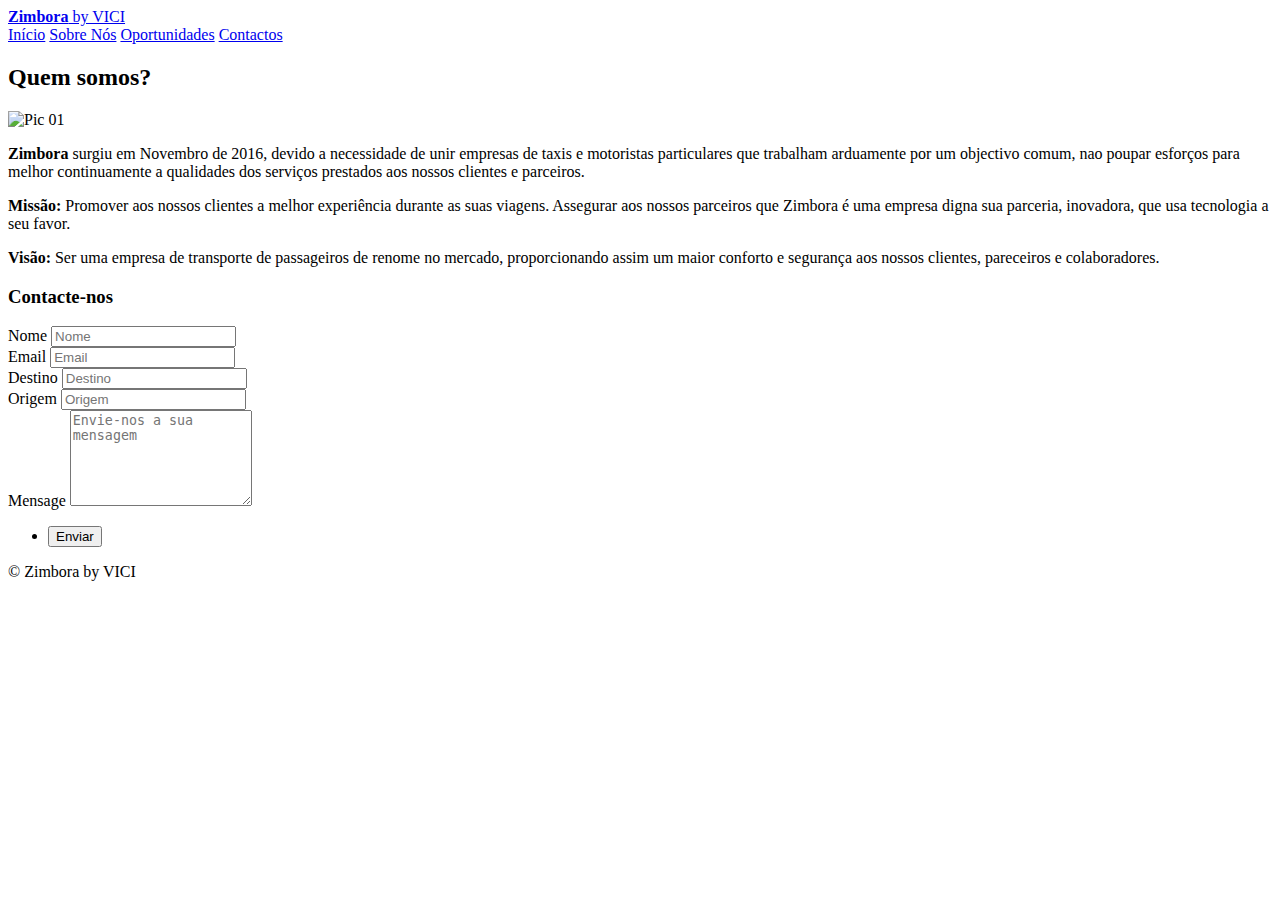
==== generic.html @ 4a320a01 "Add files via upload" ====
<!DOCTYPE HTML>
<!--
	Projection by TEMPLATED
	templated.co @templatedco
	Released for free under the Creative Commons Attribution 3.0 license (templated.co/license)
-->
<html>
	<head>
		<title>Generic - Projection by TEMPLATED</title>
		<meta charset="utf-8" />
		<meta name="viewport" content="width=device-width, initial-scale=1" />
		<link rel="stylesheet" href="assets/css/main.css" />
	</head>
	<body class="subpage">

		<!-- Header -->
			<header id="header">
				<div class="inner">
					<a href="index.html" class="logo"><strong>Zimbora</strong> by VICI</a>
					<nav id="nav">
						<a href="index.html">Início</a>
						<a href="generic.html">Sobre Nós</a>
						<a href="elements.html">Oportunidades</a>
						<a href="contact.html">Contactos</a>
					</nav>
					<a href="#navPanel" class="navPanelToggle"><span class="fa fa-bars"></span></a>
				</div>
			</header>

		<!-- Three -->
			<section id="three" class="wrapper">
				<div class="inner">
					<header class="align-center">
						<h2>Quem somos?</h2>
					<!--	<p>Zimbora by VICI</p> -->
					</header>
					<div class="image round left">
						<img src="images/pic01.jpg" alt="Pic 01" />
					</div>
					<p> <b>Zimbora</b> surgiu em Novembro de 2016, devido a necessidade de unir empresas de taxis e motoristas particulares que trabalham arduamente por um objectivo comum, nao poupar esforços para melhor continuamente a qualidades dos serviços prestados aos nossos clientes e parceiros.</p>

					<p><b>Missão:</b> Promover aos nossos clientes a melhor experiência durante as suas viagens. Assegurar aos nossos parceiros que Zimbora é uma empresa digna sua parceria, inovadora, que usa tecnologia a seu favor.</p>

					<p><b>Visão:</b> Ser uma empresa de transporte de passageiros de renome no mercado, proporcionando assim um maior conforto e segurança aos nossos clientes, pareceiros e colaboradores.</p>


				</div>
			</section>

		<!-- Footer -->
			<footer id="footer">
				<div class="inner">

					<h3>Contacte-nos</h3>

					<form action="#" method="post">

						<div class="field half first">
							<label for="name">Nome</label>
							<input name="name" id="name" type="text" placeholder="Nome">
						</div>

						<div class="field half ">
							<label for="email">Email</label>
							<input name="email" id="email" type="email" placeholder="Email">
						</div>

						<div class="field half first">
							<label for="name">Destino</label>
							<input name="destino" id="destino" type="text" placeholder="Destino">
						</div>


						<div class="field half">
							<label for="name">Origem</label>
							<input name="origem" id="origem" type="text" placeholder="Origem">
						</div>

						<div class="field">
							<label for="message">Mensage</label>
							<textarea name="message" id="message" rows="6" placeholder="Envie-nos a sua mensagem"></textarea>
						</div>
						<ul class="actions">
							<li><input value="Enviar" class="button alt" type="submit"></li>
						</ul>
					</form>

					<div class="copyright">
						&copy; Zimbora by VICI <a href="https://templated.co"></a>
					</div>

				</div>
			</footer>

		<!-- Scripts -->
			<script src="assets/js/jquery.min.js"></script>
			<script src="assets/js/skel.min.js"></script>
			<script src="assets/js/util.js"></script>
			<script src="assets/js/main.js"></script>

	</body>
</html>
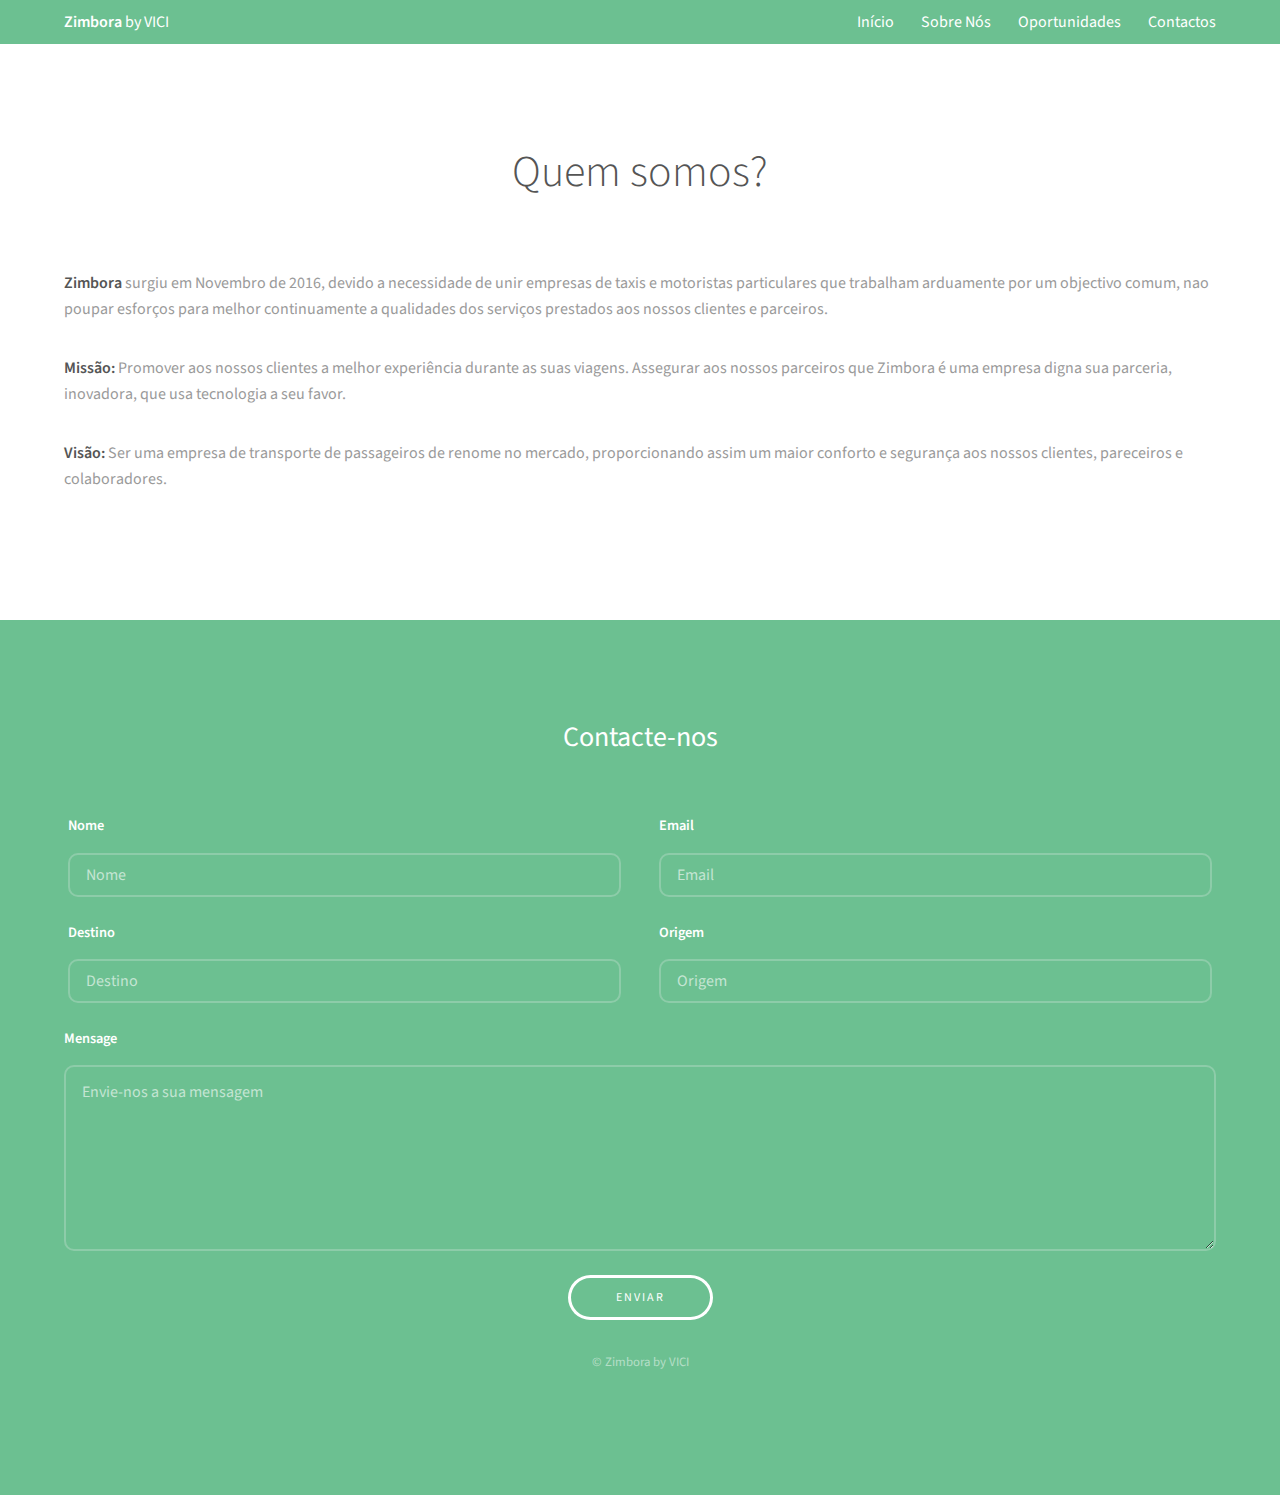
==== commit 78117b4e: "Sobre Nos" ====
--- a/generic.html
+++ b/generic.html
@@ -34,9 +34,9 @@
 						<h2>Quem somos?</h2>
 					<!--	<p>Zimbora by VICI</p> -->
 					</header>
-					<div class="image round left">
+<!--					<div class="image round left">
 						<img src="images/pic01.jpg" alt="Pic 01" />
-					</div>
+					</div> 															-->
 					<p> <b>Zimbora</b> surgiu em Novembro de 2016, devido a necessidade de unir empresas de taxis e motoristas particulares que trabalham arduamente por um objectivo comum, nao poupar esforços para melhor continuamente a qualidades dos serviços prestados aos nossos clientes e parceiros.</p>
 
 					<p><b>Missão:</b> Promover aos nossos clientes a melhor experiência durante as suas viagens. Assegurar aos nossos parceiros que Zimbora é uma empresa digna sua parceria, inovadora, que usa tecnologia a seu favor.</p>
--- a/assets/css/main.css
+++ b/assets/css/main.css
@@ -0,0 +1,3159 @@
+@charset "UTF-8";
+@import url(font-awesome.min.css);
+@import "https://fonts.googleapis.com/css?family=Source+Sans+Pro:300,400,600";
+
+/*
+	Projection by TEMPLATED
+	templated.co @templatedco
+	Released for free under the Creative Commons Attribution 3.0 license (templated.co/license)
+*/
+
+/* Reset */
+
+	html, body, div, span, applet, object, iframe, h1, h2, h3, h4, h5, h6, p, blockquote, pre, a, abbr, acronym, address, big, cite, code, del, dfn, em, img, ins, kbd, q, s, samp, small, strike, strong, sub, sup, tt, var, b, u, i, center, dl, dt, dd, ol, ul, li, fieldset, form, label, legend, table, caption, tbody, tfoot, thead, tr, th, td, article, aside, canvas, details, embed, figure, figcaption, footer, header, hgroup, menu, nav, output, ruby, section, summary, time, mark, audio, video {
+		margin: 0;
+		padding: 0;
+		border: 0;
+		font-size: 100%;
+		font: inherit;
+		vertical-align: baseline;
+	}
+
+	article, aside, details, figcaption, figure, footer, header, hgroup, menu, nav, section {
+		display: block;
+	}
+
+	body {
+		line-height: 1;
+	}
+
+	ol, ul {
+		list-style: none;
+	}
+
+	blockquote, q {
+		quotes: none;
+	}
+
+	blockquote:before, blockquote:after, q:before, q:after {
+		content: '';
+		content: none;
+	}
+
+	table {
+		border-collapse: collapse;
+		border-spacing: 0;
+	}
+
+	body {
+		-webkit-text-size-adjust: none;
+	}
+
+/* Box Model */
+
+	*, *:before, *:after {
+		-moz-box-sizing: border-box;
+		-webkit-box-sizing: border-box;
+		box-sizing: border-box;
+	}
+
+/* Containers */
+
+	.container {
+		margin-left: auto;
+		margin-right: auto;
+	}
+
+	.container.\31 25\25 {
+		width: 100%;
+		max-width: 100em;
+		min-width: 80em;
+	}
+
+	.container.\37 5\25 {
+		width: 60em;
+	}
+
+	.container.\35 0\25 {
+		width: 40em;
+	}
+
+	.container.\32 5\25 {
+		width: 20em;
+	}
+
+	.container {
+		width: 80em;
+	}
+
+	@media screen and (max-width: 1680px) {
+
+		.container.\31 25\25 {
+			width: 100%;
+			max-width: 100em;
+			min-width: 80em;
+		}
+
+		.container.\37 5\25 {
+			width: 60em;
+		}
+
+		.container.\35 0\25 {
+			width: 40em;
+		}
+
+		.container.\32 5\25 {
+			width: 20em;
+		}
+
+		.container {
+			width: 80em;
+		}
+
+	}
+
+	@media screen and (max-width: 1280px) {
+
+		.container.\31 25\25 {
+			width: 100%;
+			max-width: 81.25em;
+			min-width: 65em;
+		}
+
+		.container.\37 5\25 {
+			width: 48.75em;
+		}
+
+		.container.\35 0\25 {
+			width: 32.5em;
+		}
+
+		.container.\32 5\25 {
+			width: 16.25em;
+		}
+
+		.container {
+			width: 65em;
+		}
+
+	}
+
+	@media screen and (max-width: 980px) {
+
+		.container.\31 25\25 {
+			width: 100%;
+			max-width: 112.5%;
+			min-width: 90%;
+		}
+
+		.container.\37 5\25 {
+			width: 67.5%;
+		}
+
+		.container.\35 0\25 {
+			width: 45%;
+		}
+
+		.container.\32 5\25 {
+			width: 22.5%;
+		}
+
+		.container {
+			width: 90%;
+		}
+
+	}
+
+	@media screen and (max-width: 736px) {
+
+		.container.\31 25\25 {
+			width: 100%;
+			max-width: 112.5%;
+			min-width: 90%;
+		}
+
+		.container.\37 5\25 {
+			width: 67.5%;
+		}
+
+		.container.\35 0\25 {
+			width: 45%;
+		}
+
+		.container.\32 5\25 {
+			width: 22.5%;
+		}
+
+		.container {
+			width: 90% !important;
+		}
+
+	}
+
+	@media screen and (max-width: 480px) {
+
+		.container.\31 25\25 {
+			width: 100%;
+			max-width: 112.5%;
+			min-width: 90%;
+		}
+
+		.container.\37 5\25 {
+			width: 67.5%;
+		}
+
+		.container.\35 0\25 {
+			width: 45%;
+		}
+
+		.container.\32 5\25 {
+			width: 22.5%;
+		}
+
+		.container {
+			width: 90% !important;
+		}
+
+	}
+
+/* Grid */
+
+	.row {
+		border-bottom: solid 1px transparent;
+		-moz-box-sizing: border-box;
+		-webkit-box-sizing: border-box;
+		box-sizing: border-box;
+	}
+
+	.row > * {
+		float: left;
+		-moz-box-sizing: border-box;
+		-webkit-box-sizing: border-box;
+		box-sizing: border-box;
+	}
+
+	.row:after, .row:before {
+		content: '';
+		display: block;
+		clear: both;
+		height: 0;
+	}
+
+	.row.uniform > * > :first-child {
+		margin-top: 0;
+	}
+
+	.row.uniform > * > :last-child {
+		margin-bottom: 0;
+	}
+
+	.row.\30 \25 > * {
+		padding: 0 0 0 0em;
+	}
+
+	.row.\30 \25 {
+		margin: 0 0 -1px 0em;
+	}
+
+	.row.uniform.\30 \25 > * {
+		padding: 0em 0 0 0em;
+	}
+
+	.row.uniform.\30 \25 {
+		margin: 0em 0 -1px 0em;
+	}
+
+	.row > * {
+		padding: 0 0 0 2em;
+	}
+
+	.row {
+		margin: 0 0 -1px -2em;
+	}
+
+	.row.uniform > * {
+		padding: 2em 0 0 2em;
+	}
+
+	.row.uniform {
+		margin: -2em 0 -1px -2em;
+	}
+
+	.row.\32 00\25 > * {
+		padding: 0 0 0 4em;
+	}
+
+	.row.\32 00\25 {
+		margin: 0 0 -1px -4em;
+	}
+
+	.row.uniform.\32 00\25 > * {
+		padding: 4em 0 0 4em;
+	}
+
+	.row.uniform.\32 00\25 {
+		margin: -4em 0 -1px -4em;
+	}
+
+	.row.\31 50\25 > * {
+		padding: 0 0 0 3em;
+	}
+
+	.row.\31 50\25 {
+		margin: 0 0 -1px -3em;
+	}
+
+	.row.uniform.\31 50\25 > * {
+		padding: 3em 0 0 3em;
+	}
+
+	.row.uniform.\31 50\25 {
+		margin: -3em 0 -1px -3em;
+	}
+
+	.row.\35 0\25 > * {
+		padding: 0 0 0 1em;
+	}
+
+	.row.\35 0\25 {
+		margin: 0 0 -1px -1em;
+	}
+
+	.row.uniform.\35 0\25 > * {
+		padding: 1em 0 0 1em;
+	}
+
+	.row.uniform.\35 0\25 {
+		margin: -1em 0 -1px -1em;
+	}
+
+	.row.\32 5\25 > * {
+		padding: 0 0 0 0.5em;
+	}
+
+	.row.\32 5\25 {
+		margin: 0 0 -1px -0.5em;
+	}
+
+	.row.uniform.\32 5\25 > * {
+		padding: 0.5em 0 0 0.5em;
+	}
+
+	.row.uniform.\32 5\25 {
+		margin: -0.5em 0 -1px -0.5em;
+	}
+
+	.\31 2u, .\31 2u\24 {
+		width: 100%;
+		clear: none;
+		margin-left: 0;
+	}
+
+	.\31 1u, .\31 1u\24 {
+		width: 91.6666666667%;
+		clear: none;
+		margin-left: 0;
+	}
+
+	.\31 0u, .\31 0u\24 {
+		width: 83.3333333333%;
+		clear: none;
+		margin-left: 0;
+	}
+
+	.\39 u, .\39 u\24 {
+		width: 75%;
+		clear: none;
+		margin-left: 0;
+	}
+
+	.\38 u, .\38 u\24 {
+		width: 66.6666666667%;
+		clear: none;
+		margin-left: 0;
+	}
+
+	.\37 u, .\37 u\24 {
+		width: 58.3333333333%;
+		clear: none;
+		margin-left: 0;
+	}
+
+	.\36 u, .\36 u\24 {
+		width: 50%;
+		clear: none;
+		margin-left: 0;
+	}
+
+	.\35 u, .\35 u\24 {
+		width: 41.6666666667%;
+		clear: none;
+		margin-left: 0;
+	}
+
+	.\34 u, .\34 u\24 {
+		width: 33.3333333333%;
+		clear: none;
+		margin-left: 0;
+	}
+
+	.\33 u, .\33 u\24 {
+		width: 25%;
+		clear: none;
+		margin-left: 0;
+	}
+
+	.\32 u, .\32 u\24 {
+		width: 16.6666666667%;
+		clear: none;
+		margin-left: 0;
+	}
+
+	.\31 u, .\31 u\24 {
+		width: 8.3333333333%;
+		clear: none;
+		margin-left: 0;
+	}
+
+	.\31 2u\24 + *,
+	.\31 1u\24 + *,
+	.\31 0u\24 + *,
+	.\39 u\24 + *,
+	.\38 u\24 + *,
+	.\37 u\24 + *,
+	.\36 u\24 + *,
+	.\35 u\24 + *,
+	.\34 u\24 + *,
+	.\33 u\24 + *,
+	.\32 u\24 + *,
+	.\31 u\24 + * {
+		clear: left;
+	}
+
+	.\-11u {
+		margin-left: 91.66667%;
+	}
+
+	.\-10u {
+		margin-left: 83.33333%;
+	}
+
+	.\-9u {
+		margin-left: 75%;
+	}
+
+	.\-8u {
+		margin-left: 66.66667%;
+	}
+
+	.\-7u {
+		margin-left: 58.33333%;
+	}
+
+	.\-6u {
+		margin-left: 50%;
+	}
+
+	.\-5u {
+		margin-left: 41.66667%;
+	}
+
+	.\-4u {
+		margin-left: 33.33333%;
+	}
+
+	.\-3u {
+		margin-left: 25%;
+	}
+
+	.\-2u {
+		margin-left: 16.66667%;
+	}
+
+	.\-1u {
+		margin-left: 8.33333%;
+	}
+
+	@media screen and (max-width: 1680px) {
+
+		.row > * {
+			padding: 0 0 0 2em;
+		}
+
+		.row {
+			margin: 0 0 -1px -2em;
+		}
+
+		.row.uniform > * {
+			padding: 2em 0 0 2em;
+		}
+
+		.row.uniform {
+			margin: -2em 0 -1px -2em;
+		}
+
+		.row.\32 00\25 > * {
+			padding: 0 0 0 4em;
+		}
+
+		.row.\32 00\25 {
+			margin: 0 0 -1px -4em;
+		}
+
+		.row.uniform.\32 00\25 > * {
+			padding: 4em 0 0 4em;
+		}
+
+		.row.uniform.\32 00\25 {
+			margin: -4em 0 -1px -4em;
+		}
+
+		.row.\31 50\25 > * {
+			padding: 0 0 0 3em;
+		}
+
+		.row.\31 50\25 {
+			margin: 0 0 -1px -3em;
+		}
+
+		.row.uniform.\31 50\25 > * {
+			padding: 3em 0 0 3em;
+		}
+
+		.row.uniform.\31 50\25 {
+			margin: -3em 0 -1px -3em;
+		}
+
+		.row.\35 0\25 > * {
+			padding: 0 0 0 1em;
+		}
+
+		.row.\35 0\25 {
+			margin: 0 0 -1px -1em;
+		}
+
+		.row.uniform.\35 0\25 > * {
+			padding: 1em 0 0 1em;
+		}
+
+		.row.uniform.\35 0\25 {
+			margin: -1em 0 -1px -1em;
+		}
+
+		.row.\32 5\25 > * {
+			padding: 0 0 0 0.5em;
+		}
+
+		.row.\32 5\25 {
+			margin: 0 0 -1px -0.5em;
+		}
+
+		.row.uniform.\32 5\25 > * {
+			padding: 0.5em 0 0 0.5em;
+		}
+
+		.row.uniform.\32 5\25 {
+			margin: -0.5em 0 -1px -0.5em;
+		}
+
+		.\31 2u\28xlarge\29, .\31 2u\24\28xlarge\29 {
+			width: 100%;
+			clear: none;
+			margin-left: 0;
+		}
+
+		.\31 1u\28xlarge\29, .\31 1u\24\28xlarge\29 {
+			width: 91.6666666667%;
+			clear: none;
+			margin-left: 0;
+		}
+
+		.\31 0u\28xlarge\29, .\31 0u\24\28xlarge\29 {
+			width: 83.3333333333%;
+			clear: none;
+			margin-left: 0;
+		}
+
+		.\39 u\28xlarge\29, .\39 u\24\28xlarge\29 {
+			width: 75%;
+			clear: none;
+			margin-left: 0;
+		}
+
+		.\38 u\28xlarge\29, .\38 u\24\28xlarge\29 {
+			width: 66.6666666667%;
+			clear: none;
+			margin-left: 0;
+		}
+
+		.\37 u\28xlarge\29, .\37 u\24\28xlarge\29 {
+			width: 58.3333333333%;
+			clear: none;
+			margin-left: 0;
+		}
+
+		.\36 u\28xlarge\29, .\36 u\24\28xlarge\29 {
+			width: 50%;
+			clear: none;
+			margin-left: 0;
+		}
+
+		.\35 u\28xlarge\29, .\35 u\24\28xlarge\29 {
+			width: 41.6666666667%;
+			clear: none;
+			margin-left: 0;
+		}
+
+		.\34 u\28xlarge\29, .\34 u\24\28xlarge\29 {
+			width: 33.3333333333%;
+			clear: none;
+			margin-left: 0;
+		}
+
+		.\33 u\28xlarge\29, .\33 u\24\28xlarge\29 {
+			width: 25%;
+			clear: none;
+			margin-left: 0;
+		}
+
+		.\32 u\28xlarge\29, .\32 u\24\28xlarge\29 {
+			width: 16.6666666667%;
+			clear: none;
+			margin-left: 0;
+		}
+
+		.\31 u\28xlarge\29, .\31 u\24\28xlarge\29 {
+			width: 8.3333333333%;
+			clear: none;
+			margin-left: 0;
+		}
+
+		.\31 2u\24\28xlarge\29 + *,
+		.\31 1u\24\28xlarge\29 + *,
+		.\31 0u\24\28xlarge\29 + *,
+		.\39 u\24\28xlarge\29 + *,
+		.\38 u\24\28xlarge\29 + *,
+		.\37 u\24\28xlarge\29 + *,
+		.\36 u\24\28xlarge\29 + *,
+		.\35 u\24\28xlarge\29 + *,
+		.\34 u\24\28xlarge\29 + *,
+		.\33 u\24\28xlarge\29 + *,
+		.\32 u\24\28xlarge\29 + *,
+		.\31 u\24\28xlarge\29 + * {
+			clear: left;
+		}
+
+		.\-11u\28xlarge\29 {
+			margin-left: 91.66667%;
+		}
+
+		.\-10u\28xlarge\29 {
+			margin-left: 83.33333%;
+		}
+
+		.\-9u\28xlarge\29 {
+			margin-left: 75%;
+		}
+
+		.\-8u\28xlarge\29 {
+			margin-left: 66.66667%;
+		}
+
+		.\-7u\28xlarge\29 {
+			margin-left: 58.33333%;
+		}
+
+		.\-6u\28xlarge\29 {
+			margin-left: 50%;
+		}
+
+		.\-5u\28xlarge\29 {
+			margin-left: 41.66667%;
+		}
+
+		.\-4u\28xlarge\29 {
+			margin-left: 33.33333%;
+		}
+
+		.\-3u\28xlarge\29 {
+			margin-left: 25%;
+		}
+
+		.\-2u\28xlarge\29 {
+			margin-left: 16.66667%;
+		}
+
+		.\-1u\28xlarge\29 {
+			margin-left: 8.33333%;
+		}
+
+	}
+
+	@media screen and (max-width: 1280px) {
+
+		.row > * {
+			padding: 0 0 0 1.5em;
+		}
+
+		.row {
+			margin: 0 0 -1px -1.5em;
+		}
+
+		.row.uniform > * {
+			padding: 1.5em 0 0 1.5em;
+		}
+
+		.row.uniform {
+			margin: -1.5em 0 -1px -1.5em;
+		}
+
+		.row.\32 00\25 > * {
+			padding: 0 0 0 3em;
+		}
+
+		.row.\32 00\25 {
+			margin: 0 0 -1px -3em;
+		}
+
+		.row.uniform.\32 00\25 > * {
+			padding: 3em 0 0 3em;
+		}
+
+		.row.uniform.\32 00\25 {
+			margin: -3em 0 -1px -3em;
+		}
+
+		.row.\31 50\25 > * {
+			padding: 0 0 0 2.25em;
+		}
+
+		.row.\31 50\25 {
+			margin: 0 0 -1px -2.25em;
+		}
+
+		.row.uniform.\31 50\25 > * {
+			padding: 2.25em 0 0 2.25em;
+		}
+
+		.row.uniform.\31 50\25 {
+			margin: -2.25em 0 -1px -2.25em;
+		}
+
+		.row.\35 0\25 > * {
+			padding: 0 0 0 0.75em;
+		}
+
+		.row.\35 0\25 {
+			margin: 0 0 -1px -0.75em;
+		}
+
+		.row.uniform.\35 0\25 > * {
+			padding: 0.75em 0 0 0.75em;
+		}
+
+		.row.uniform.\35 0\25 {
+			margin: -0.75em 0 -1px -0.75em;
+		}
+
+		.row.\32 5\25 > * {
+			padding: 0 0 0 0.375em;
+		}
+
+		.row.\32 5\25 {
+			margin: 0 0 -1px -0.375em;
+		}
+
+		.row.uniform.\32 5\25 > * {
+			padding: 0.375em 0 0 0.375em;
+		}
+
+		.row.uniform.\32 5\25 {
+			margin: -0.375em 0 -1px -0.375em;
+		}
+
+		.\31 2u\28large\29, .\31 2u\24\28large\29 {
+			width: 100%;
+			clear: none;
+			margin-left: 0;
+		}
+
+		.\31 1u\28large\29, .\31 1u\24\28large\29 {
+			width: 91.6666666667%;
+			clear: none;
+			margin-left: 0;
+		}
+
+		.\31 0u\28large\29, .\31 0u\24\28large\29 {
+			width: 83.3333333333%;
+			clear: none;
+			margin-left: 0;
+		}
+
+		.\39 u\28large\29, .\39 u\24\28large\29 {
+			width: 75%;
+			clear: none;
+			margin-left: 0;
+		}
+
+		.\38 u\28large\29, .\38 u\24\28large\29 {
+			width: 66.6666666667%;
+			clear: none;
+			margin-left: 0;
+		}
+
+		.\37 u\28large\29, .\37 u\24\28large\29 {
+			width: 58.3333333333%;
+			clear: none;
+			margin-left: 0;
+		}
+
+		.\36 u\28large\29, .\36 u\24\28large\29 {
+			width: 50%;
+			clear: none;
+			margin-left: 0;
+		}
+
+		.\35 u\28large\29, .\35 u\24\28large\29 {
+			width: 41.6666666667%;
+			clear: none;
+			margin-left: 0;
+		}
+
+		.\34 u\28large\29, .\34 u\24\28large\29 {
+			width: 33.3333333333%;
+			clear: none;
+			margin-left: 0;
+		}
+
+		.\33 u\28large\29, .\33 u\24\28large\29 {
+			width: 25%;
+			clear: none;
+			margin-left: 0;
+		}
+
+		.\32 u\28large\29, .\32 u\24\28large\29 {
+			width: 16.6666666667%;
+			clear: none;
+			margin-left: 0;
+		}
+
+		.\31 u\28large\29, .\31 u\24\28large\29 {
+			width: 8.3333333333%;
+			clear: none;
+			margin-left: 0;
+		}
+
+		.\31 2u\24\28large\29 + *,
+		.\31 1u\24\28large\29 + *,
+		.\31 0u\24\28large\29 + *,
+		.\39 u\24\28large\29 + *,
+		.\38 u\24\28large\29 + *,
+		.\37 u\24\28large\29 + *,
+		.\36 u\24\28large\29 + *,
+		.\35 u\24\28large\29 + *,
+		.\34 u\24\28large\29 + *,
+		.\33 u\24\28large\29 + *,
+		.\32 u\24\28large\29 + *,
+		.\31 u\24\28large\29 + * {
+			clear: left;
+		}
+
+		.\-11u\28large\29 {
+			margin-left: 91.66667%;
+		}
+
+		.\-10u\28large\29 {
+			margin-left: 83.33333%;
+		}
+
+		.\-9u\28large\29 {
+			margin-left: 75%;
+		}
+
+		.\-8u\28large\29 {
+			margin-left: 66.66667%;
+		}
+
+		.\-7u\28large\29 {
+			margin-left: 58.33333%;
+		}
+
+		.\-6u\28large\29 {
+			margin-left: 50%;
+		}
+
+		.\-5u\28large\29 {
+			margin-left: 41.66667%;
+		}
+
+		.\-4u\28large\29 {
+			margin-left: 33.33333%;
+		}
+
+		.\-3u\28large\29 {
+			margin-left: 25%;
+		}
+
+		.\-2u\28large\29 {
+			margin-left: 16.66667%;
+		}
+
+		.\-1u\28large\29 {
+			margin-left: 8.33333%;
+		}
+
+	}
+
+	@media screen and (max-width: 980px) {
+
+		.row > * {
+			padding: 0 0 0 1.5em;
+		}
+
+		.row {
+			margin: 0 0 -1px -1.5em;
+		}
+
+		.row.uniform > * {
+			padding: 1.5em 0 0 1.5em;
+		}
+
+		.row.uniform {
+			margin: -1.5em 0 -1px -1.5em;
+		}
+
+		.row.\32 00\25 > * {
+			padding: 0 0 0 3em;
+		}
+
+		.row.\32 00\25 {
+			margin: 0 0 -1px -3em;
+		}
+
+		.row.uniform.\32 00\25 > * {
+			padding: 3em 0 0 3em;
+		}
+
+		.row.uniform.\32 00\25 {
+			margin: -3em 0 -1px -3em;
+		}
+
+		.row.\31 50\25 > * {
+			padding: 0 0 0 2.25em;
+		}
+
+		.row.\31 50\25 {
+			margin: 0 0 -1px -2.25em;
+		}
+
+		.row.uniform.\31 50\25 > * {
+			padding: 2.25em 0 0 2.25em;
+		}
+
+		.row.uniform.\31 50\25 {
+			margin: -2.25em 0 -1px -2.25em;
+		}
+
+		.row.\35 0\25 > * {
+			padding: 0 0 0 0.75em;
+		}
+
+		.row.\35 0\25 {
+			margin: 0 0 -1px -0.75em;
+		}
+
+		.row.uniform.\35 0\25 > * {
+			padding: 0.75em 0 0 0.75em;
+		}
+
+		.row.uniform.\35 0\25 {
+			margin: -0.75em 0 -1px -0.75em;
+		}
+
+		.row.\32 5\25 > * {
+			padding: 0 0 0 0.375em;
+		}
+
+		.row.\32 5\25 {
+			margin: 0 0 -1px -0.375em;
+		}
+
+		.row.uniform.\32 5\25 > * {
+			padding: 0.375em 0 0 0.375em;
+		}
+
+		.row.uniform.\32 5\25 {
+			margin: -0.375em 0 -1px -0.375em;
+		}
+
+		.\31 2u\28medium\29, .\31 2u\24\28medium\29 {
+			width: 100%;
+			clear: none;
+			margin-left: 0;
+		}
+
+		.\31 1u\28medium\29, .\31 1u\24\28medium\29 {
+			width: 91.6666666667%;
+			clear: none;
+			margin-left: 0;
+		}
+
+		.\31 0u\28medium\29, .\31 0u\24\28medium\29 {
+			width: 83.3333333333%;
+			clear: none;
+			margin-left: 0;
+		}
+
+		.\39 u\28medium\29, .\39 u\24\28medium\29 {
+			width: 75%;
+			clear: none;
+			margin-left: 0;
+		}
+
+		.\38 u\28medium\29, .\38 u\24\28medium\29 {
+			width: 66.6666666667%;
+			clear: none;
+			margin-left: 0;
+		}
+
+		.\37 u\28medium\29, .\37 u\24\28medium\29 {
+			width: 58.3333333333%;
+			clear: none;
+			margin-left: 0;
+		}
+
+		.\36 u\28medium\29, .\36 u\24\28medium\29 {
+			width: 50%;
+			clear: none;
+			margin-left: 0;
+		}
+
+		.\35 u\28medium\29, .\35 u\24\28medium\29 {
+			width: 41.6666666667%;
+			clear: none;
+			margin-left: 0;
+		}
+
+		.\34 u\28medium\29, .\34 u\24\28medium\29 {
+			width: 33.3333333333%;
+			clear: none;
+			margin-left: 0;
+		}
+
+		.\33 u\28medium\29, .\33 u\24\28medium\29 {
+			width: 25%;
+			clear: none;
+			margin-left: 0;
+		}
+
+		.\32 u\28medium\29, .\32 u\24\28medium\29 {
+			width: 16.6666666667%;
+			clear: none;
+			margin-left: 0;
+		}
+
+		.\31 u\28medium\29, .\31 u\24\28medium\29 {
+			width: 8.3333333333%;
+			clear: none;
+			margin-left: 0;
+		}
+
+		.\31 2u\24\28medium\29 + *,
+		.\31 1u\24\28medium\29 + *,
+		.\31 0u\24\28medium\29 + *,
+		.\39 u\24\28medium\29 + *,
+		.\38 u\24\28medium\29 + *,
+		.\37 u\24\28medium\29 + *,
+		.\36 u\24\28medium\29 + *,
+		.\35 u\24\28medium\29 + *,
+		.\34 u\24\28medium\29 + *,
+		.\33 u\24\28medium\29 + *,
+		.\32 u\24\28medium\29 + *,
+		.\31 u\24\28medium\29 + * {
+			clear: left;
+		}
+
+		.\-11u\28medium\29 {
+			margin-left: 91.66667%;
+		}
+
+		.\-10u\28medium\29 {
+			margin-left: 83.33333%;
+		}
+
+		.\-9u\28medium\29 {
+			margin-left: 75%;
+		}
+
+		.\-8u\28medium\29 {
+			margin-left: 66.66667%;
+		}
+
+		.\-7u\28medium\29 {
+			margin-left: 58.33333%;
+		}
+
+		.\-6u\28medium\29 {
+			margin-left: 50%;
+		}
+
+		.\-5u\28medium\29 {
+			margin-left: 41.66667%;
+		}
+
+		.\-4u\28medium\29 {
+			margin-left: 33.33333%;
+		}
+
+		.\-3u\28medium\29 {
+			margin-left: 25%;
+		}
+
+		.\-2u\28medium\29 {
+			margin-left: 16.66667%;
+		}
+
+		.\-1u\28medium\29 {
+			margin-left: 8.33333%;
+		}
+
+	}
+
+	@media screen and (max-width: 736px) {
+
+		.row > * {
+			padding: 0 0 0 1.25em;
+		}
+
+		.row {
+			margin: 0 0 -1px -1.25em;
+		}
+
+		.row.uniform > * {
+			padding: 1.25em 0 0 1.25em;
+		}
+
+		.row.uniform {
+			margin: -1.25em 0 -1px -1.25em;
+		}
+
+		.row.\32 00\25 > * {
+			padding: 0 0 0 2.5em;
+		}
+
+		.row.\32 00\25 {
+			margin: 0 0 -1px -2.5em;
+		}
+
+		.row.uniform.\32 00\25 > * {
+			padding: 2.5em 0 0 2.5em;
+		}
+
+		.row.uniform.\32 00\25 {
+			margin: -2.5em 0 -1px -2.5em;
+		}
+
+		.row.\31 50\25 > * {
+			padding: 0 0 0 1.875em;
+		}
+
+		.row.\31 50\25 {
+			margin: 0 0 -1px -1.875em;
+		}
+
+		.row.uniform.\31 50\25 > * {
+			padding: 1.875em 0 0 1.875em;
+		}
+
+		.row.uniform.\31 50\25 {
+			margin: -1.875em 0 -1px -1.875em;
+		}
+
+		.row.\35 0\25 > * {
+			padding: 0 0 0 0.625em;
+		}
+
+		.row.\35 0\25 {
+			margin: 0 0 -1px -0.625em;
+		}
+
+		.row.uniform.\35 0\25 > * {
+			padding: 0.625em 0 0 0.625em;
+		}
+
+		.row.uniform.\35 0\25 {
+			margin: -0.625em 0 -1px -0.625em;
+		}
+
+		.row.\32 5\25 > * {
+			padding: 0 0 0 0.3125em;
+		}
+
+		.row.\32 5\25 {
+			margin: 0 0 -1px -0.3125em;
+		}
+
+		.row.uniform.\32 5\25 > * {
+			padding: 0.3125em 0 0 0.3125em;
+		}
+
+		.row.uniform.\32 5\25 {
+			margin: -0.3125em 0 -1px -0.3125em;
+		}
+
+		.\31 2u\28small\29, .\31 2u\24\28small\29 {
+			width: 100%;
+			clear: none;
+			margin-left: 0;
+		}
+
+		.\31 1u\28small\29, .\31 1u\24\28small\29 {
+			width: 91.6666666667%;
+			clear: none;
+			margin-left: 0;
+		}
+
+		.\31 0u\28small\29, .\31 0u\24\28small\29 {
+			width: 83.3333333333%;
+			clear: none;
+			margin-left: 0;
+		}
+
+		.\39 u\28small\29, .\39 u\24\28small\29 {
+			width: 75%;
+			clear: none;
+			margin-left: 0;
+		}
+
+		.\38 u\28small\29, .\38 u\24\28small\29 {
+			width: 66.6666666667%;
+			clear: none;
+			margin-left: 0;
+		}
+
+		.\37 u\28small\29, .\37 u\24\28small\29 {
+			width: 58.3333333333%;
+			clear: none;
+			margin-left: 0;
+		}
+
+		.\36 u\28small\29, .\36 u\24\28small\29 {
+			width: 50%;
+			clear: none;
+			margin-left: 0;
+		}
+
+		.\35 u\28small\29, .\35 u\24\28small\29 {
+			width: 41.6666666667%;
+			clear: none;
+			margin-left: 0;
+		}
+
+		.\34 u\28small\29, .\34 u\24\28small\29 {
+			width: 33.3333333333%;
+			clear: none;
+			margin-left: 0;
+		}
+
+		.\33 u\28small\29, .\33 u\24\28small\29 {
+			width: 25%;
+			clear: none;
+			margin-left: 0;
+		}
+
+		.\32 u\28small\29, .\32 u\24\28small\29 {
+			width: 16.6666666667%;
+			clear: none;
+			margin-left: 0;
+		}
+
+		.\31 u\28small\29, .\31 u\24\28small\29 {
+			width: 8.3333333333%;
+			clear: none;
+			margin-left: 0;
+		}
+
+		.\31 2u\24\28small\29 + *,
+		.\31 1u\24\28small\29 + *,
+		.\31 0u\24\28small\29 + *,
+		.\39 u\24\28small\29 + *,
+		.\38 u\24\28small\29 + *,
+		.\37 u\24\28small\29 + *,
+		.\36 u\24\28small\29 + *,
+		.\35 u\24\28small\29 + *,
+		.\34 u\24\28small\29 + *,
+		.\33 u\24\28small\29 + *,
+		.\32 u\24\28small\29 + *,
+		.\31 u\24\28small\29 + * {
+			clear: left;
+		}
+
+		.\-11u\28small\29 {
+			margin-left: 91.66667%;
+		}
+
+		.\-10u\28small\29 {
+			margin-left: 83.33333%;
+		}
+
+		.\-9u\28small\29 {
+			margin-left: 75%;
+		}
+
+		.\-8u\28small\29 {
+			margin-left: 66.66667%;
+		}
+
+		.\-7u\28small\29 {
+			margin-left: 58.33333%;
+		}
+
+		.\-6u\28small\29 {
+			margin-left: 50%;
+		}
+
+		.\-5u\28small\29 {
+			margin-left: 41.66667%;
+		}
+
+		.\-4u\28small\29 {
+			margin-left: 33.33333%;
+		}
+
+		.\-3u\28small\29 {
+			margin-left: 25%;
+		}
+
+		.\-2u\28small\29 {
+			margin-left: 16.66667%;
+		}
+
+		.\-1u\28small\29 {
+			margin-left: 8.33333%;
+		}
+
+	}
+
+	@media screen and (max-width: 480px) {
+
+		.row > * {
+			padding: 0 0 0 1.25em;
+		}
+
+		.row {
+			margin: 0 0 -1px -1.25em;
+		}
+
+		.row.uniform > * {
+			padding: 1.25em 0 0 1.25em;
+		}
+
+		.row.uniform {
+			margin: -1.25em 0 -1px -1.25em;
+		}
+
+		.row.\32 00\25 > * {
+			padding: 0 0 0 2.5em;
+		}
+
+		.row.\32 00\25 {
+			margin: 0 0 -1px -2.5em;
+		}
+
+		.row.uniform.\32 00\25 > * {
+			padding: 2.5em 0 0 2.5em;
+		}
+
+		.row.uniform.\32 00\25 {
+			margin: -2.5em 0 -1px -2.5em;
+		}
+
+		.row.\31 50\25 > * {
+			padding: 0 0 0 1.875em;
+		}
+
+		.row.\31 50\25 {
+			margin: 0 0 -1px -1.875em;
+		}
+
+		.row.uniform.\31 50\25 > * {
+			padding: 1.875em 0 0 1.875em;
+		}
+
+		.row.uniform.\31 50\25 {
+			margin: -1.875em 0 -1px -1.875em;
+		}
+
+		.row.\35 0\25 > * {
+			padding: 0 0 0 0.625em;
+		}
+
+		.row.\35 0\25 {
+			margin: 0 0 -1px -0.625em;
+		}
+
+		.row.uniform.\35 0\25 > * {
+			padding: 0.625em 0 0 0.625em;
+		}
+
+		.row.uniform.\35 0\25 {
+			margin: -0.625em 0 -1px -0.625em;
+		}
+
+		.row.\32 5\25 > * {
+			padding: 0 0 0 0.3125em;
+		}
+
+		.row.\32 5\25 {
+			margin: 0 0 -1px -0.3125em;
+		}
+
+		.row.uniform.\32 5\25 > * {
+			padding: 0.3125em 0 0 0.3125em;
+		}
+
+		.row.uniform.\32 5\25 {
+			margin: -0.3125em 0 -1px -0.3125em;
+		}
+
+		.\31 2u\28xsmall\29, .\31 2u\24\28xsmall\29 {
+			width: 100%;
+			clear: none;
+			margin-left: 0;
+		}
+
+		.\31 1u\28xsmall\29, .\31 1u\24\28xsmall\29 {
+			width: 91.6666666667%;
+			clear: none;
+			margin-left: 0;
+		}
+
+		.\31 0u\28xsmall\29, .\31 0u\24\28xsmall\29 {
+			width: 83.3333333333%;
+			clear: none;
+			margin-left: 0;
+		}
+
+		.\39 u\28xsmall\29, .\39 u\24\28xsmall\29 {
+			width: 75%;
+			clear: none;
+			margin-left: 0;
+		}
+
+		.\38 u\28xsmall\29, .\38 u\24\28xsmall\29 {
+			width: 66.6666666667%;
+			clear: none;
+			margin-left: 0;
+		}
+
+		.\37 u\28xsmall\29, .\37 u\24\28xsmall\29 {
+			width: 58.3333333333%;
+			clear: none;
+			margin-left: 0;
+		}
+
+		.\36 u\28xsmall\29, .\36 u\24\28xsmall\29 {
+			width: 50%;
+			clear: none;
+			margin-left: 0;
+		}
+
+		.\35 u\28xsmall\29, .\35 u\24\28xsmall\29 {
+			width: 41.6666666667%;
+			clear: none;
+			margin-left: 0;
+		}
+
+		.\34 u\28xsmall\29, .\34 u\24\28xsmall\29 {
+			width: 33.3333333333%;
+			clear: none;
+			margin-left: 0;
+		}
+
+		.\33 u\28xsmall\29, .\33 u\24\28xsmall\29 {
+			width: 25%;
+			clear: none;
+			margin-left: 0;
+		}
+
+		.\32 u\28xsmall\29, .\32 u\24\28xsmall\29 {
+			width: 16.6666666667%;
+			clear: none;
+			margin-left: 0;
+		}
+
+		.\31 u\28xsmall\29, .\31 u\24\28xsmall\29 {
+			width: 8.3333333333%;
+			clear: none;
+			margin-left: 0;
+		}
+
+		.\31 2u\24\28xsmall\29 + *,
+		.\31 1u\24\28xsmall\29 + *,
+		.\31 0u\24\28xsmall\29 + *,
+		.\39 u\24\28xsmall\29 + *,
+		.\38 u\24\28xsmall\29 + *,
+		.\37 u\24\28xsmall\29 + *,
+		.\36 u\24\28xsmall\29 + *,
+		.\35 u\24\28xsmall\29 + *,
+		.\34 u\24\28xsmall\29 + *,
+		.\33 u\24\28xsmall\29 + *,
+		.\32 u\24\28xsmall\29 + *,
+		.\31 u\24\28xsmall\29 + * {
+			clear: left;
+		}
+
+		.\-11u\28xsmall\29 {
+			margin-left: 91.66667%;
+		}
+
+		.\-10u\28xsmall\29 {
+			margin-left: 83.33333%;
+		}
+
+		.\-9u\28xsmall\29 {
+			margin-left: 75%;
+		}
+
+		.\-8u\28xsmall\29 {
+			margin-left: 66.66667%;
+		}
+
+		.\-7u\28xsmall\29 {
+			margin-left: 58.33333%;
+		}
+
+		.\-6u\28xsmall\29 {
+			margin-left: 50%;
+		}
+
+		.\-5u\28xsmall\29 {
+			margin-left: 41.66667%;
+		}
+
+		.\-4u\28xsmall\29 {
+			margin-left: 33.33333%;
+		}
+
+		.\-3u\28xsmall\29 {
+			margin-left: 25%;
+		}
+
+		.\-2u\28xsmall\29 {
+			margin-left: 16.66667%;
+		}
+
+		.\-1u\28xsmall\29 {
+			margin-left: 8.33333%;
+		}
+
+	}
+
+/* Basic */
+
+	@-ms-viewport {
+		width: device-width;
+	}
+
+	body {
+		-ms-overflow-style: scrollbar;
+	}
+
+	@media screen and (max-width: 480px) {
+
+		html, body {
+			min-width: 320px;
+		}
+
+	}
+
+	body {
+		background: #fff;
+	}
+
+		body.is-loading *, body.is-loading *:before, body.is-loading *:after {
+			-moz-animation: none !important;
+			-webkit-animation: none !important;
+			-ms-animation: none !important;
+			animation: none !important;
+			-moz-transition: none !important;
+			-webkit-transition: none !important;
+			-ms-transition: none !important;
+			transition: none !important;
+		}
+
+/* Type */
+
+	body, input, select, textarea {
+		color: #9a9a9a;
+		font-family: "Source Sans Pro", Arial, Helvetica, sans-serif;
+		font-size: 14pt;
+		font-weight: 400;
+		line-height: 1.65;
+	}
+
+		@media screen and (max-width: 1680px) {
+
+			body, input, select, textarea {
+				font-size: 12pt;
+			}
+
+		}
+
+		@media screen and (max-width: 1280px) {
+
+			body, input, select, textarea {
+				font-size: 12pt;
+			}
+
+		}
+
+		@media screen and (max-width: 980px) {
+
+			body, input, select, textarea {
+				font-size: 12pt;
+			}
+
+		}
+
+		@media screen and (max-width: 736px) {
+
+			body, input, select, textarea {
+				font-size: 12pt;
+			}
+
+		}
+
+		@media screen and (max-width: 480px) {
+
+			body, input, select, textarea {
+				font-size: 12pt;
+			}
+
+		}
+
+	a {
+		color: white; /* Social Media Icon Colors*/
+		text-decoration: underline;
+	}
+
+		a:hover {
+			text-decoration: none;
+		}
+
+	strong, b {
+		color: #555;
+		font-weight: 600;
+	}
+
+	em, i {
+		font-style: italic;
+	}
+
+	p {
+		margin: 0 0 2em 0;
+	}
+
+	h1, h2, h3, h4, h5, h6 {
+		color: #555;
+		font-weight: 400;
+		line-height: 1.5;
+		margin: 0 0 1em 0;
+	}
+
+		h1 a, h2 a, h3 a, h4 a, h5 a, h6 a {
+			color: inherit;
+			text-decoration: none;
+		}
+
+	h2 {
+		font-size: 1.85em;
+		font-weight: 300;
+	}
+
+	h3 {
+		font-size: 1.75em;
+	}
+
+		@media screen and (max-width: 480px) {
+
+			h3 {
+				font-size: 1.25em;
+			}
+
+		}
+
+	h4 {
+		font-size: 1.5em;
+	}
+
+	h5 {
+		font-size: 0.9em;
+	}
+
+	h6 {
+		font-size: 0.7em;
+	}
+
+	sub {
+		font-size: 0.8em;
+		position: relative;
+		top: 0.5em;
+	}
+
+	sup {
+		font-size: 0.8em;
+		position: relative;
+		top: -0.5em;
+	}
+
+	blockquote {
+		border-left: solid 4px #dbdbdb;
+		font-style: italic;
+		margin: 0 0 2em 0;
+		padding: 0.5em 0 0.5em 2em;
+	}
+
+	code {
+		background: rgba(144, 144, 144, 0.075);
+		border-radius: 0;
+		border: solid 1px #dbdbdb;
+		font-family: "Courier New", monospace;
+		font-size: 0.9em;
+		margin: 0 0.25em;
+		padding: 0.25em 0.65em;
+	}
+
+	pre {
+		-webkit-overflow-scrolling: touch;
+		font-family: "Courier New", monospace;
+		font-size: 0.9em;
+		margin: 0 0 2em 0;
+	}
+
+		pre code {
+			display: block;
+			line-height: 1.75;
+			padding: 1em 1.5em;
+			overflow-x: auto;
+		}
+
+	hr {
+		border: 0;
+		border-bottom: solid 1px #dbdbdb;
+		margin: 2em 0;
+	}
+
+		hr.major {
+			margin: 3em 0;
+		}
+
+	.align-left {
+		text-align: left;
+	}
+
+	.align-center {
+		text-align: center;
+	}
+
+	.align-right {
+		text-align: right;
+	}
+
+	.inner {
+		max-width: 75em;
+		margin: 0 auto;
+	}
+
+		@media screen and (max-width: 1280px) {
+
+			.inner {
+				max-width: 90%;
+			}
+
+		}
+
+		@media screen and (max-width: 480px) {
+
+			.inner {
+				max-width: 90%;
+			}
+
+		}
+
+/* Section/Article */
+
+	section.special, article.special {
+		text-align: center;
+	}
+
+		section.special article, article.special article {
+			text-align: left;
+		}
+
+	section.wrapper, article.wrapper {
+		padding: 6em 0;
+	}
+
+		section.wrapper header, article.wrapper header {
+			margin-bottom: 4em;
+		}
+
+			section.wrapper header h2, article.wrapper header h2 {
+				font-size: 2.75em;
+				margin: 0 0 .5em 0;
+			}
+
+			section.wrapper header p, article.wrapper header p {
+				font-size: 1em;
+			}
+
+		section.wrapper article header, article.wrapper article header {
+			margin: 0;
+		}
+
+		@media screen and (max-width: 980px) {
+
+			section.wrapper, article.wrapper {
+				padding: 4em 0;
+			}
+
+		}
+
+		@media screen and (max-width: 736px) {
+
+			section.wrapper, article.wrapper {
+				padding: 3em 0;
+			}
+
+				section.wrapper header, article.wrapper header {
+					margin-bottom: 2em;
+				}
+
+					section.wrapper header h2, article.wrapper header h2 {
+						font-size: 2em;
+					}
+
+					section.wrapper header p, article.wrapper header p {
+						font-size: .9em;
+					}
+
+		}
+
+		@media screen and (max-width: 480px) {
+
+			section.wrapper article, article.wrapper article {
+				text-align: center;
+			}
+
+		}
+
+	header p {
+		color: #bbb;
+		position: relative;
+		margin: 0 0 1.5em 0;
+	}
+
+	header h2 + p {
+		font-size: 1.25em;
+		margin-top: -1em;
+	}
+
+	header h3 + p {
+		font-size: 1.1em;
+		margin-top: -0.8em;
+	}
+
+	header h4 + p,
+	header h5 + p,
+	header h6 + p {
+		font-size: 0.9em;
+		margin-top: -0.6em;
+	}
+
+/* Flex */
+
+	.flex {
+		display: -ms-flexbox;
+		-ms-flex-wrap: wrap;
+		-ms-flex-pack: justify;
+		-moz-justify-content: space-between;
+		-webkit-justify-content: space-between;
+		-ms-justify-content: space-between;
+		justify-content: space-between;
+		display: -moz-flex;
+		display: -webkit-flex;
+		display: -ms-flex;
+		display: flex;
+		-moz-flex-wrap: wrap;
+		-webkit-flex-wrap: wrap;
+		-ms-flex-wrap: wrap;
+		flex-wrap: wrap;
+		width: 100%;
+	}
+
+		.flex.flex-2 {
+			-moz-justify-content: space-between;
+			-webkit-justify-content: space-between;
+			-ms-justify-content: space-between;
+			justify-content: space-between;
+		}
+
+			.flex.flex-2 article {
+				width: 50%;
+			}
+
+		@media screen and (max-width: 980px) {
+
+			.flex.flex-2 article {
+				width: 100%;
+				margin-bottom: 3em;
+			}
+
+				.flex.flex-2 article:last-child {
+					margin-bottom: 0;
+				}
+
+		}
+
+		@media screen and (max-width: 480px) {
+
+			.flex.flex-2 br {
+				display: none;
+			}
+
+		}
+
+/* Form */
+
+	form {
+		margin: 0 0 2em 0;
+	}
+
+		form .field {
+			margin-bottom: 1.5em;
+		}
+
+			form .field.half {
+				display: inline-block;
+				width: 48%;
+			}
+
+				form .field.half.first {
+					margin-right: 3%;
+				}
+
+		@media screen and (max-width: 980px) {
+
+			form .field.half {
+				display: block;
+				width: 100%;
+			}
+
+				form .field.half.first {
+					margin-right: 0;
+				}
+
+		}
+
+	label {
+		color: #555;
+		display: block;
+		font-size: 0.9em;
+		font-weight: 600;
+		margin: 0 0 1em 0;
+	}
+
+	input[type="text"],
+	input[type="password"],
+	input[type="email"],
+	input[type="tel"],
+	select,
+	textarea {
+		-moz-appearance: none;
+		-webkit-appearance: none;
+		-ms-appearance: none;
+		appearance: none;
+		background: #6cc091;
+		border-radius: 10px;
+		border: none;
+		border: solid 2px #8dcca9;
+		color: #fff;
+		display: block;
+		outline: 0;
+		padding: 0 1em;
+		text-decoration: none;
+		width: 100%;
+	}
+
+		input[type="text"]:invalid,
+		input[type="password"]:invalid,
+		input[type="email"]:invalid,
+		input[type="tel"]:invalid,
+		select:invalid,
+		textarea:invalid {
+			box-shadow: none;
+		}
+
+		input[type="text"]:focus,
+		input[type="password"]:focus,
+		input[type="email"]:focus,
+		input[type="tel"]:focus,
+		select:focus,
+		textarea:focus {
+			border-color: #4bae77;
+			box-shadow: 0 0 0 1px #4bae77;
+		}
+
+	.select-wrapper {
+		text-decoration: none;
+		display: block;
+		position: relative;
+	}
+
+		.select-wrapper:before {
+			content: "";
+			-moz-osx-font-smoothing: grayscale;
+			-webkit-font-smoothing: antialiased;
+			font-family: FontAwesome;
+			font-style: normal;
+			font-weight: normal;
+			text-transform: none !important;
+		}
+
+		.select-wrapper:before {
+			color: #fff;
+			display: block;
+			height: 2.75em;
+			line-height: 2.75em;
+			pointer-events: none;
+			position: absolute;
+			right: 0;
+			text-align: center;
+			top: 0;
+			width: 2.75em;
+		}
+
+		.select-wrapper select::-ms-expand {
+			display: none;
+		}
+
+	input[type="text"],
+	input[type="password"],
+	input[type="email"],
+	select {
+		height: 2.75em;
+	}
+
+	textarea {
+		padding: 0.75em 1em;
+	}
+
+	input[type="checkbox"],
+	input[type="radio"] {
+		-moz-appearance: none;
+		-webkit-appearance: none;
+		-ms-appearance: none;
+		appearance: none;
+		display: block;
+		float: left;
+		margin-right: -2em;
+		opacity: 0;
+		width: 1em;
+		z-index: -1;
+	}
+
+		input[type="checkbox"] + label,
+		input[type="radio"] + label {
+			text-decoration: none;
+			color: #9a9a9a;
+			cursor: pointer;
+			display: inline-block;
+			font-size: 1em;
+			font-weight: 400;
+			padding-left: 2.4em;
+			padding-right: 0.75em;
+			position: relative;
+		}
+
+			input[type="checkbox"] + label:before,
+			input[type="radio"] + label:before {
+				-moz-osx-font-smoothing: grayscale;
+				-webkit-font-smoothing: antialiased;
+				font-family: FontAwesome;
+				font-style: normal;
+				font-weight: normal;
+				text-transform: none !important;
+			}
+
+			input[type="checkbox"] + label:before,
+			input[type="radio"] + label:before {
+				background: rgba(144, 144, 144, 0.075);
+				border-radius: 0;
+				border: solid 1px #8dcca9;
+				content: '';
+				display: inline-block;
+				height: 1.65em;
+				left: 0;
+				line-height: 1.58125em;
+				position: absolute;
+				text-align: center;
+				top: 0;
+				width: 1.65em;
+			}
+
+		input[type="checkbox"]:checked + label:before,
+		input[type="radio"]:checked + label:before {
+			background: #6cc091;
+			border-color: #6cc091;
+			color: #ffffff;
+			content: '\f00c';
+		}
+
+		input[type="checkbox"]:focus + label:before,
+		input[type="radio"]:focus + label:before {
+			border-color: #6cc091;
+			box-shadow: 0 0 0 1px #6cc091;
+		}
+
+	input[type="checkbox"] + label:before {
+		border-radius: 0;
+	}
+
+	input[type="radio"] + label:before {
+		border-radius: 100%;
+	}
+
+	::-webkit-input-placeholder {
+		color: #c4e5d3 !important;
+		opacity: 1.0;
+	}
+
+	:-moz-placeholder {
+		color: #c4e5d3 !important;
+		opacity: 1.0;
+	}
+
+	::-moz-placeholder {
+		color: #c4e5d3 !important;
+		opacity: 1.0;
+	}
+
+	:-ms-input-placeholder {
+		color: #c4e5d3 !important;
+		opacity: 1.0;
+	}
+
+	.formerize-placeholder {
+		color: #c4e5d3 !important;
+		opacity: 1.0;
+	}
+
+/* Box */
+
+	.box {
+		border: solid 1px #dbdbdb;
+		margin-bottom: 2em;
+		padding: 1.5em;
+	}
+
+		.box > :last-child,
+		.box > :last-child > :last-child,
+		.box > :last-child > :last-child > :last-child {
+			margin-bottom: 0;
+		}
+
+		.box.alt {
+			border: 0;
+			border-radius: 0;
+			padding: 0;
+		}
+
+		.box.person {
+			border: solid 1px #8dcca9;
+			padding: 3em 1.5em;
+		}
+
+			.box.person h3 {
+				margin: 0;
+			}
+
+			.box.person .image {
+				margin-bottom: 1em;
+			}
+
+				.box.person .image img {
+					max-width: 100%;
+				}
+
+/* Icon */
+
+	.icon {
+		text-decoration: none;
+		border-bottom: none;
+		position: relative;
+	}
+
+		.icon:before {
+			-moz-osx-font-smoothing: grayscale;
+			-webkit-font-smoothing: antialiased;
+			font-family: FontAwesome;
+			font-style: normal;
+			font-weight: normal;
+			text-transform: none !important;
+		}
+
+		.icon > .label {
+			display: none;
+		}
+
+/* Image */
+
+	.image {
+		border-radius: 0;
+		border: 0;
+		display: inline-block;
+		position: relative;
+	}
+
+		.image img {
+			border-radius: 0;
+			display: block;
+		}
+
+		.image.left, .image.right {
+			max-width: 40%;
+		}
+
+			.image.left img, .image.right img {
+				width: 100%;
+			}
+
+		.image.round img {
+			border-radius: 100%;
+		}
+
+		.image.left {
+			float: left;
+			padding: 0 1.5em 1em 0;
+			top: 0.25em;
+		}
+
+		.image.right {
+			float: right;
+			padding: 0 0 1em 1.5em;
+			top: 0.25em;
+		}
+
+		.image.fit {
+			display: block;
+			margin: 0 0 2em 0;
+			width: 100%;
+		}
+
+			.image.fit img {
+				width: 100%;
+			}
+
+		.image.main {
+			display: block;
+			margin: 0 0 3em 0;
+			width: 100%;
+		}
+
+			.image.main img {
+				width: 100%;
+			}
+
+/* List */
+
+	ol {
+		list-style: decimal;
+		margin: 0 0 2em 0;
+		padding-left: 1.25em;
+	}
+
+		ol li {
+			padding-left: 0.25em;
+		}
+
+	ul {
+		list-style: disc;
+		margin: 0 0 2em 0;
+		padding-left: 1em;
+	}
+
+		ul li {
+			padding-left: 0.5em;
+		}
+
+		ul.alt {
+			list-style: none;
+			padding-left: 0;
+		}
+
+			ul.alt li {
+				border-top: solid 1px #dbdbdb;
+				padding: 0.5em 0;
+			}
+
+				ul.alt li:first-child {
+					border-top: 0;
+					padding-top: 0;
+				}
+
+			ul.alt.dark li {
+				border-top: solid 1px rgba(0, 0, 0, 0.25);
+			}
+
+		ul.icons {
+			cursor: default;
+			list-style: none;
+			padding-left: 0;
+		}
+
+			ul.icons li {
+				display: inline-block;
+				padding: 0 1em 0 0;
+			}
+
+				ul.icons li:last-child {
+					padding-right: 0;
+				}
+
+				ul.icons li .icon:before {
+					font-size: 2em;
+				}
+
+		ul.actions {
+			cursor: default;
+			list-style: none;
+			padding-left: 0;
+		}
+
+			ul.actions li {
+				display: inline-block;
+				padding: 0 1em 0 0;
+				vertical-align: middle;
+			}
+
+				ul.actions li:last-child {
+					padding-right: 0;
+				}
+
+			ul.actions.small li {
+				padding: 0 0.5em 0 0;
+			}
+
+			ul.actions.vertical li {
+				display: block;
+				padding: 1em 0 0 0;
+			}
+
+				ul.actions.vertical li:first-child {
+					padding-top: 0;
+				}
+
+				ul.actions.vertical li > * {
+					margin-bottom: 0;
+				}
+
+			ul.actions.vertical.small li {
+				padding: 0.5em 0 0 0;
+			}
+
+				ul.actions.vertical.small li:first-child {
+					padding-top: 0;
+				}
+
+			ul.actions.fit {
+				display: table;
+				margin-left: -1em;
+				padding: 0;
+				table-layout: fixed;
+				width: calc(100% + 1em);
+			}
+
+				ul.actions.fit li {
+					display: table-cell;
+					padding: 0 0 0 1em;
+				}
+
+					ul.actions.fit li > * {
+						margin-bottom: 0;
+					}
+
+				ul.actions.fit.small {
+					margin-left: -0.5em;
+					width: calc(100% + 0.5em);
+				}
+
+					ul.actions.fit.small li {
+						padding: 0 0 0 0.5em;
+					}
+
+			@media screen and (max-width: 480px) {
+
+				ul.actions {
+					margin: 0 0 2em 0;
+				}
+
+					ul.actions li {
+						padding: 1em 0 0 0;
+						display: block;
+						text-align: center;
+						width: 100%;
+					}
+
+						ul.actions li:first-child {
+							padding-top: 0;
+						}
+
+						ul.actions li > * {
+							width: 100%;
+							margin: 0 !important;
+						}
+
+							ul.actions li > *.icon:before {
+								margin-left: -2em;
+							}
+
+					ul.actions.small li {
+						padding: 0.5em 0 0 0;
+					}
+
+						ul.actions.small li:first-child {
+							padding-top: 0;
+						}
+
+			}
+
+	dl {
+		margin: 0 0 2em 0;
+	}
+
+		dl dt {
+			display: block;
+			font-weight: 600;
+			margin: 0 0 1em 0;
+		}
+
+		dl dd {
+			margin-left: 2em;
+		}
+
+/* Table */
+
+	.table-wrapper {
+		-webkit-overflow-scrolling: touch;
+		overflow-x: auto;
+	}
+
+	table {
+		margin: 0 0 2em 0;
+		width: 100%;
+	}
+
+		table tbody tr {
+			border: solid 1px #dbdbdb;
+			border-left: 0;
+			border-right: 0;
+		}
+
+			table tbody tr:nth-child(2n + 1) {
+				background-color: rgba(144, 144, 144, 0.075);
+			}
+
+		table td {
+			padding: 0.75em 0.75em;
+		}
+
+		table th {
+			color: #555;
+			font-size: 0.9em;
+			font-weight: 600;
+			padding: 0 0.75em 0.75em 0.75em;
+			text-align: left;
+		}
+
+		table thead {
+			border-bottom: solid 2px #dbdbdb;
+		}
+
+		table tfoot {
+			border-top: solid 2px #dbdbdb;
+		}
+
+		table.alt {
+			border-collapse: separate;
+		}
+
+			table.alt tbody tr td {
+				border: solid 1px #dbdbdb;
+				border-left-width: 0;
+				border-top-width: 0;
+			}
+
+				table.alt tbody tr td:first-child {
+					border-left-width: 1px;
+				}
+
+			table.alt tbody tr:first-child td {
+				border-top-width: 1px;
+			}
+
+			table.alt thead {
+				border-bottom: 0;
+			}
+
+			table.alt tfoot {
+				border-top: 0;
+			}
+
+/* Button */
+
+	input[type="submit"],
+	input[type="reset"],
+	input[type="button"],
+	button,
+	.button {
+		-moz-appearance: none;
+		-webkit-appearance: none;
+		-ms-appearance: none;
+		appearance: none;
+		-moz-transition: background-color 0.2s ease-in-out, color 0.2s ease-in-out;
+		-webkit-transition: background-color 0.2s ease-in-out, color 0.2s ease-in-out;
+		-ms-transition: background-color 0.2s ease-in-out, color 0.2s ease-in-out;
+		transition: background-color 0.2s ease-in-out, color 0.2s ease-in-out;
+		background-color: transparent;
+		box-shadow: inset 0 0 0 3px #6cc091;
+		color: #6cc091 !important;
+		border-radius: 30px;
+		border: 0;
+		cursor: pointer;
+		display: inline-block;
+		font-size: .75em;
+		font-weight: 400;
+		height: 3.75em;
+		line-height: 3.85em;
+		letter-spacing: 2px;
+		padding: 0 4em;
+		text-align: center;
+		text-decoration: none;
+		text-transform: uppercase;
+		white-space: nowrap;
+	}
+
+		input[type="submit"]:hover,
+		input[type="reset"]:hover,
+		input[type="button"]:hover,
+		button:hover,
+		.button:hover {
+			background-color: rgba(108, 192, 145, 0.15);
+		}
+
+		input[type="submit"]:active,
+		input[type="reset"]:active,
+		input[type="button"]:active,
+		button:active,
+		.button:active {
+			background-color: rgba(108, 192, 145, 0.15);
+		}
+
+		input[type="submit"].icon,
+		input[type="reset"].icon,
+		input[type="button"].icon,
+		button.icon,
+		.button.icon {
+			padding-left: 1.35em;
+		}
+
+			input[type="submit"].icon:before,
+			input[type="reset"].icon:before,
+			input[type="button"].icon:before,
+			button.icon:before,
+			.button.icon:before {
+				margin-right: 0.5em;
+			}
+
+		input[type="submit"].fit,
+		input[type="reset"].fit,
+		input[type="button"].fit,
+		button.fit,
+		.button.fit {
+			display: block;
+			margin: 0 0 1em 0;
+			width: 100%;
+		}
+
+		input[type="submit"].small,
+		input[type="reset"].small,
+		input[type="button"].small,
+		button.small,
+		.button.small {
+			font-size: 0.8em;
+		}
+
+		input[type="submit"].big,
+		input[type="reset"].big,
+		input[type="button"].big,
+		button.big,
+		.button.big {
+			font-size: 1.35em;
+		}
+
+		input[type="submit"].alt,
+		input[type="reset"].alt,
+		input[type="button"].alt,
+		button.alt,
+		.button.alt {
+			background-color: transparent;
+			box-shadow: inset 0 0 0 3px #FFF;
+			color: #fff !important;
+		}
+
+			input[type="submit"].alt:hover,
+			input[type="reset"].alt:hover,
+			input[type="button"].alt:hover,
+			button.alt:hover,
+			.button.alt:hover {
+				background-color: #7ec89e;
+			}
+
+			input[type="submit"].alt:active,
+			input[type="reset"].alt:active,
+			input[type="button"].alt:active,
+			button.alt:active,
+			.button.alt:active {
+				background-color: #7ec89e;
+			}
+
+			input[type="submit"].alt.icon:before,
+			input[type="reset"].alt.icon:before,
+			input[type="button"].alt.icon:before,
+			button.alt.icon:before,
+			.button.alt.icon:before {
+				color: #bbb;
+			}
+
+		input[type="submit"].special,
+		input[type="reset"].special,
+		input[type="button"].special,
+		button.special,
+		.button.special {
+			background-color: #6cc091;
+			color: #ffffff !important;
+		}
+
+			input[type="submit"].special:hover,
+			input[type="reset"].special:hover,
+			input[type="button"].special:hover,
+			button.special:hover,
+			.button.special:hover {
+				background-color: #7ec89e;
+			}
+
+			input[type="submit"].special:active,
+			input[type="reset"].special:active,
+			input[type="button"].special:active,
+			button.special:active,
+			.button.special:active {
+				background-color: #5ab884;
+			}
+
+		input[type="submit"].disabled, input[type="submit"]:disabled,
+		input[type="reset"].disabled,
+		input[type="reset"]:disabled,
+		input[type="button"].disabled,
+		input[type="button"]:disabled,
+		button.disabled,
+		button:disabled,
+		.button.disabled,
+		.button:disabled {
+			background-color: #9a9a9a !important;
+			box-shadow: inset 0 -0.15em 0 0 rgba(0, 0, 0, 0.15);
+			color: #fff !important;
+			cursor: default;
+			opacity: 0.25;
+		}
+
+		@media screen and (max-width: 480px) {
+
+			input[type="submit"],
+			input[type="reset"],
+			input[type="button"],
+			button,
+			.button {
+				padding: 0;
+				width: 100%;
+			}
+
+		}
+
+/* Header */
+
+	.subpage {
+		padding-top: 44px;
+	}
+
+		.subpage #header {
+			background: #6cc091;
+			top: 0;
+			height: 44px;
+			line-height: 44px;
+			position: fixed;
+		}
+
+	#header {
+		color: #fff;
+		cursor: default;
+		height: 3.25em;
+		left: 0;
+		line-height: 3.25em;
+		position: absolute;
+		text-align: right;
+		top: 2em;
+		width: 100%;
+		z-index: 10001;
+	}
+
+		#header .inner {
+			margin: 0 auto;
+			position: relative;
+		}
+
+		#header .logo {
+			color: #ffffff;
+			display: inline-block;
+			font-weight: 400;
+			height: inherit;
+			left: 0;
+			line-height: inherit;
+			margin: 0;
+			padding: 0;
+			position: absolute;
+			top: 0;
+			font-size: 1em;
+		}
+
+			#header .logo strong {
+				color: #ffffff;
+				font-weight: 600;
+			}
+
+		#header a {
+			-moz-transition: color 0.2s ease-in-out;
+			-webkit-transition: color 0.2s ease-in-out;
+			-ms-transition: color 0.2s ease-in-out;
+			transition: color 0.2s ease-in-out;
+			display: inline-block;
+			padding: 0 0.75em;
+			color: inherit;
+			text-decoration: none;
+			font-size: 1em;
+		}
+
+			#header a:hover {
+				color: #ffffff;
+			}
+
+			#header a:last-child {
+				padding-right: 0;
+			}
+
+			#header a.navPanelToggle {
+				display: none;
+				text-decoration: none;
+				height: 4em;
+				width: 4em;
+				z-index: 10003;
+			}
+
+				#header a.navPanelToggle .fa {
+					font-size: 1.25em;
+				}
+
+				@media screen and (max-width: 980px) {
+
+					#header a.navPanelToggle {
+						display: inline-block;
+					}
+
+				}
+
+			@media screen and (max-width: 736px) {
+
+				#header a {
+					padding: 0 0.5em;
+				}
+
+			}
+
+	@media screen and (max-width: 980px) {
+
+		#header {
+			top: 1em;
+		}
+
+	}
+
+	@media screen and (max-width: 736px) {
+
+		#header {
+			top: .5em;
+		}
+
+	}
+
+	@media screen and (max-width: 480px) {
+
+		#header {
+			font-size: .9em;
+		}
+
+	}
+
+/* Nav */
+
+	@media screen and (max-width: 980px) {
+
+		#nav {
+			display: none;
+		}
+
+	}
+
+	#navPanel {
+		-moz-transform: translatex(20em);
+		-webkit-transform: translatex(20em);
+		-ms-transform: translatex(20em);
+		transform: translatex(20em);
+		-moz-transition: -moz-transform 0.2s ease-in-out, visibility 0.2s ease-in-out;
+		-webkit-transition: -webkit-transform 0.2s ease-in-out, visibility 0.2s ease-in-out;
+		-ms-transition: -ms-transform 0.2s ease-in-out, visibility 0.2s ease-in-out;
+		transition: transform 0.2s ease-in-out, visibility 0.2s ease-in-out;
+		-webkit-overflow-scrolling: touch;
+		visibility: hidden;
+		overflow-y: auto;
+		position: fixed;
+		right: 0;
+		top: 0;
+		background: #6cc091;
+		color: #daefe3;
+		height: 100%;
+		max-width: 80%;
+		width: 20em;
+		padding: 0.5em 1.25em;
+		z-index: 10010;
+	}
+
+		#navPanel.visible {
+			-moz-transform: translatex(0);
+			-webkit-transform: translatex(0);
+			-ms-transform: translatex(0);
+			transform: translatex(0);
+			box-shadow: 0 0 1.5em 0 rgba(0, 0, 0, 0.2);
+			visibility: visible;
+		}
+
+		#navPanel a:not(.close) {
+			border-top: solid 1px #8dcca9;
+			color: #daefe3;
+			font-weight: 600;
+			display: block;
+			padding: 0.75em 0;
+			text-decoration: none;
+			font-weight: 400;
+		}
+
+			#navPanel a:not(.close):first-child {
+				border: none;
+			}
+
+		#navPanel .close {
+			text-decoration: none;
+			-moz-transition: color 0.2s ease-in-out;
+			-webkit-transition: color 0.2s ease-in-out;
+			-ms-transition: color 0.2s ease-in-out;
+			transition: color 0.2s ease-in-out;
+			-webkit-tap-highlight-color: transparent;
+			border: 0;
+			color: #daefe3;
+			cursor: pointer;
+			display: block;
+			height: 4em;
+			padding-right: 1.25em;
+			position: absolute;
+			right: 0;
+			text-align: right;
+			top: 0;
+			vertical-align: middle;
+			width: 5em;
+		}
+
+			#navPanel .close:before {
+				-moz-osx-font-smoothing: grayscale;
+				-webkit-font-smoothing: antialiased;
+				font-family: FontAwesome;
+				font-style: normal;
+				font-weight: normal;
+				text-transform: none !important;
+				content: '\f00d';
+				width: 3em;
+				height: 3em;
+				line-height: 3em;
+				display: block;
+				position: absolute;
+				right: 0;
+				top: 0;
+				text-align: center;
+			}
+
+			#navPanel .close:hover {
+				color: inherit;
+			}
+
+/* Banner */
+
+	#banner {
+		padding: 8em 0 9em 0;
+		background-image: url(../../images/banner.jpg);
+		background-size: cover;
+		background-position: bottom;
+		background-attachment: fixed;
+		background-repeat: no-repeat;
+		text-align: center;
+		position: relative;
+	}
+
+		#banner:before {
+			content: '';
+			background: rgba(75, 75, 93, 0.85);
+			position: absolute;
+			width: 100%;
+			height: 100%;
+			top: 0;
+			left: 0;
+		}
+
+		#banner .inner {
+			border-top: 2px solid rgba(255, 255, 255, 0.2);
+			position: relative;
+			z-index: 10005;
+			padding-top: 8em;
+		}
+
+		#banner h1 {
+			font-size: 3.5em;
+			font-weight: 400;
+			color: #fff;
+			line-height: 1em;
+			margin: 0 0 1em 0;
+			padding: 0;
+		}
+
+		#banner h3 {
+			font-weight: 400;
+			color: #fff;
+			margin: 0;
+			font-size: 1.5em;
+		}
+
+		#banner .icon {
+			color: #ffffff;
+			font-size: 2em;
+		}
+
+		#banner p {
+			font-size: 1em;
+			color: rgba(255, 255, 255, 0.55);
+			margin-bottom: 1.75em;
+		}
+
+		#banner .flex {
+			-ms-flex-pack: center;
+			-moz-justify-content: center;
+			-webkit-justify-content: center;
+			-ms-justify-content: center;
+			justify-content: center;
+			text-align: center;
+			margin: 0 auto 4em auto;
+		}
+
+			#banner .flex div {
+				border-right: 2px solid rgba(255, 255, 255, 0.2);
+				padding: 0 8em;
+			}
+
+				#banner .flex div:last-child {
+					border: none;
+					padding-right: 0;
+				}
+
+				#banner .flex div:first-child {
+					padding-left: 0;
+				}
+
+				#banner .flex div p {
+					margin: 0;
+				}
+
+		@media only screen and (min-device-width: 768px) and (max-device-width: 1024px) and (orientation: landscape) {
+
+			#banner {
+				background-attachment: scroll;
+			}
+
+		}
+
+		@media screen and (max-width: 1680px) {
+
+			#banner .flex div {
+				padding: 0 6em;
+			}
+
+		}
+
+		@media screen and (max-width: 1280px) {
+
+			#banner {
+				padding: 7em 0 6em 0;
+			}
+
+				#banner .inner {
+					padding-top: 6em;
+				}
+
+				#banner h1 {
+					font-size: 3em;
+				}
+
+				#banner h3 {
+					font-size: 1.25em;
+				}
+
+				#banner .flex div {
+					padding: 0 3em;
+				}
+
+		}
+
+		@media screen and (max-width: 980px) {
+
+			#banner {
+				background-attachment: scroll;
+				padding: 5em 0 4em 0;
+			}
+
+				#banner .inner {
+					padding-top: 4em;
+				}
+
+				#banner h1 {
+					font-size: 2.5em;
+				}
+
+				#banner h3 {
+					font-size: 1.25em;
+				}
+
+				#banner .flex div {
+					font-size: .85em;
+					padding: 0 1.5em;
+				}
+
+		}
+
+		@media screen and (max-width: 736px) {
+
+			#banner {
+				padding: 4em 0 3em 0;
+			}
+
+				#banner .inner {
+					padding-top: 3em;
+				}
+
+				#banner h1 {
+					font-size: 2em;
+				}
+
+				#banner h3 {
+					font-size: 1.25em;
+				}
+
+				#banner .flex {
+					-moz-flex-direction: column;
+					-webkit-flex-direction: column;
+					-ms-flex-direction: column;
+					flex-direction: column;
+					margin: 0 auto 2em auto;
+				}
+
+					#banner .flex div {
+						font-size: .85em;
+						padding: 0;
+						border: none;
+						margin-bottom: 1em;
+					}
+
+		}
+
+		@media screen and (max-width: 480px) {
+
+			#banner h1 {
+				font-size: 1.5em;
+			}
+
+		}
+
+/* Footer */
+
+	#footer {
+		padding: 6em 0;
+		background: #6cc091;
+		color: #fff;
+		text-align: center;
+	}
+
+		#footer h3 {
+			color: #FFF;
+			margin-bottom: 2em !important;
+		}
+
+		#footer label {
+			text-align: left;
+			color: #FFF;
+		}
+
+		#footer .copyright {
+			color: rgba(255, 255, 255, 0.5);
+			font-size: 0.8em;
+			margin: 0 0 2em 0;
+			padding: 0;
+		}
+
+			#footer .copyright a {
+				color: rgba(255, 255, 255, 0.5);
+				text-decoration: none;
+			}
+
+				#footer .copyright a:hover {
+					color: #FFF;
+				}
+
+		@media screen and (max-width: 980px) {
+
+			#footer {
+				padding: 4em 0;
+			}
+
+		}
+
+		@media screen and (max-width: 736px) {
+
+			#footer {
+				padding: 3em 0;
+			}
+
+		}